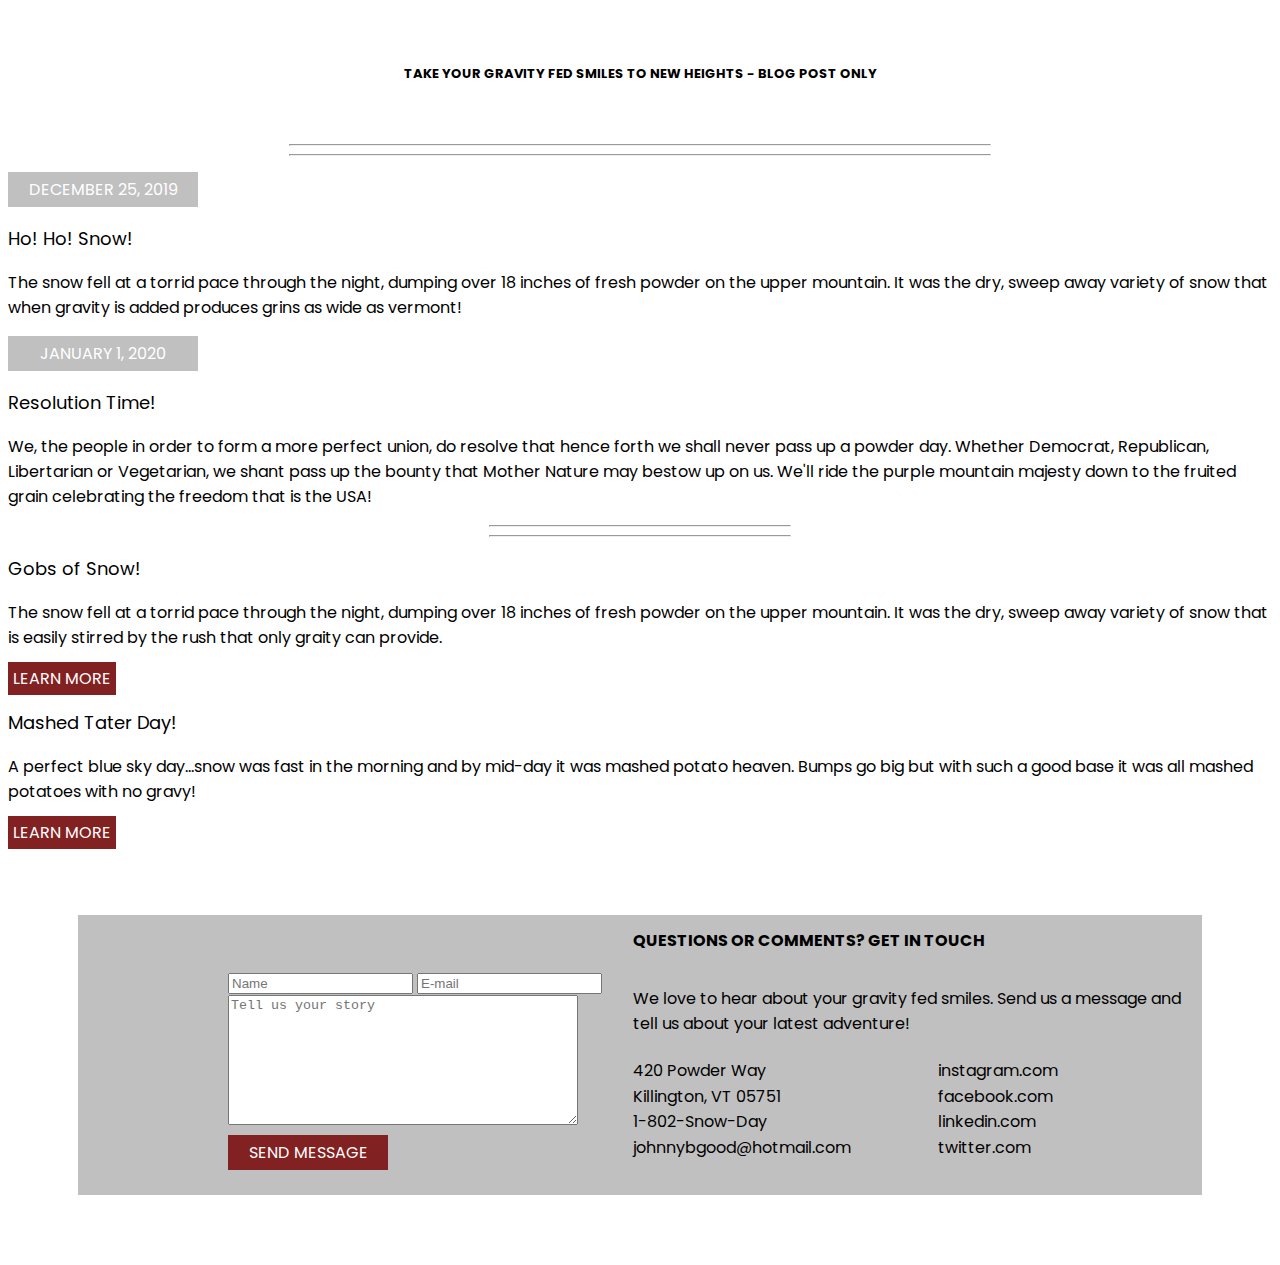
==== blog-post.html @ d65987ec "added links, additional corrections" ====
<!DOCTYPE html>
<html lang="en">

<link href="https://fonts.googleapis.com/css2?family=Poppins:wght@500&display=swap" rel="stylesheet">

<style>
    @import 'index.css';
</style>

<head>
    <meta charset="UTF-8">
    <meta name="viewport" content="width=<device-width>, initial-scale=1.0">
    <meta http-equiv="X-UA-Compatible" content="ie=edge">
    <title>Document</title>
</head>

<body>
    <div class="banner">
        <a class="title-header" href="./index.html">Ski the East!</a>
        <h2>Take your gravity fed smiles to new heights - blog post only<h2>
    </div>
    <hr class="large-hr">
    <hr class="large-hr">
  
    <div class="article-blog-container">
        <div class="blog-only">
            <p class="date-box">December 25, 2019</p>
            <p class="header">Ho! Ho! Snow!<p>
                    <p>The snow fell at a torrid pace through the night, dumping over 18 inches of
                        fresh powder on the upper mountain. It was the dry, sweep away variety of snow that when gravity
                        is added produces grins as wide as vermont!
                    </p>
                    <p class="date-box">January 1, 2020</p>
                    <p class="header">Resolution Time!<p>
                            <p>We, the people in order to form a more perfect union, do resolve that hence forth we
                                shall never pass up
                                a powder day. Whether Democrat, Republican, Libertarian or Vegetarian, we shant pass up
                                the bounty that
                                Mother Nature may bestow up on us. We'll ride the purple mountain majesty down to the
                                fruited grain
                                celebrating the freedom that is the USA!

                            </p>
                            <hr class="small-hr">
                            <hr class="small-hr">
                            <p class="header">Gobs of Snow!</p>
                            <p>The snow fell at a torrid pace through the night, dumping over 18 inches of
                                fresh powder on the upper mountain. It was the dry, sweep away variety of snow that is
                                easily stirred by
                                the rush that only graity can provide.
                            </p>
                            <a class="action-button" href="./learn-more.html">learn more</a>
                            <p class="header">Mashed Tater Day!</p>
                            <p>A perfect blue sky day...snow was fast in the morning and by mid-day it was mashed potato
                                heaven. Bumps
                                go big but with such a good base it was all mashed potatoes with no gravy!
                            </p>
                            <a class="action-button" href="./learn-more.html">learn more</a>
        </div>
    </div>

    <div id="contact-wrapper">
        <p id="contact-heading">Questions or Comments? Get in Touch</p>
        <form id="contact-form">
            <input type="text" id="contact-name" name="user_name" placeholder="Name">
            <input type="text" id="contact-email" name="user_email" placeholder="E-mail">
            <textarea id="msg" name="contact-message" placeholder="Tell us your story"></textarea>
        </form>
        <a id="send-message" class="action-button" href="www.sugarbush.com">send message</a>
        <p id="contact-intro">We love to hear about your gravity fed smiles. Send us a message and tell us about your
            latest adventure!</p>
        <div id="contact-address">
            <p>420 Powder Way</p>
            <p>Killington, VT 05751</p>
            <p>1-802-Snow-Day</p>
            <p>johnnybgood@hotmail.com</p>
        </div>
        <div id="contact-social">
            <p>instagram.com</p>
            <p>facebook.com</p>
            <p>linkedin.com</p>
            <p>twitter.com</p>
        </div>
    </div>

</html>
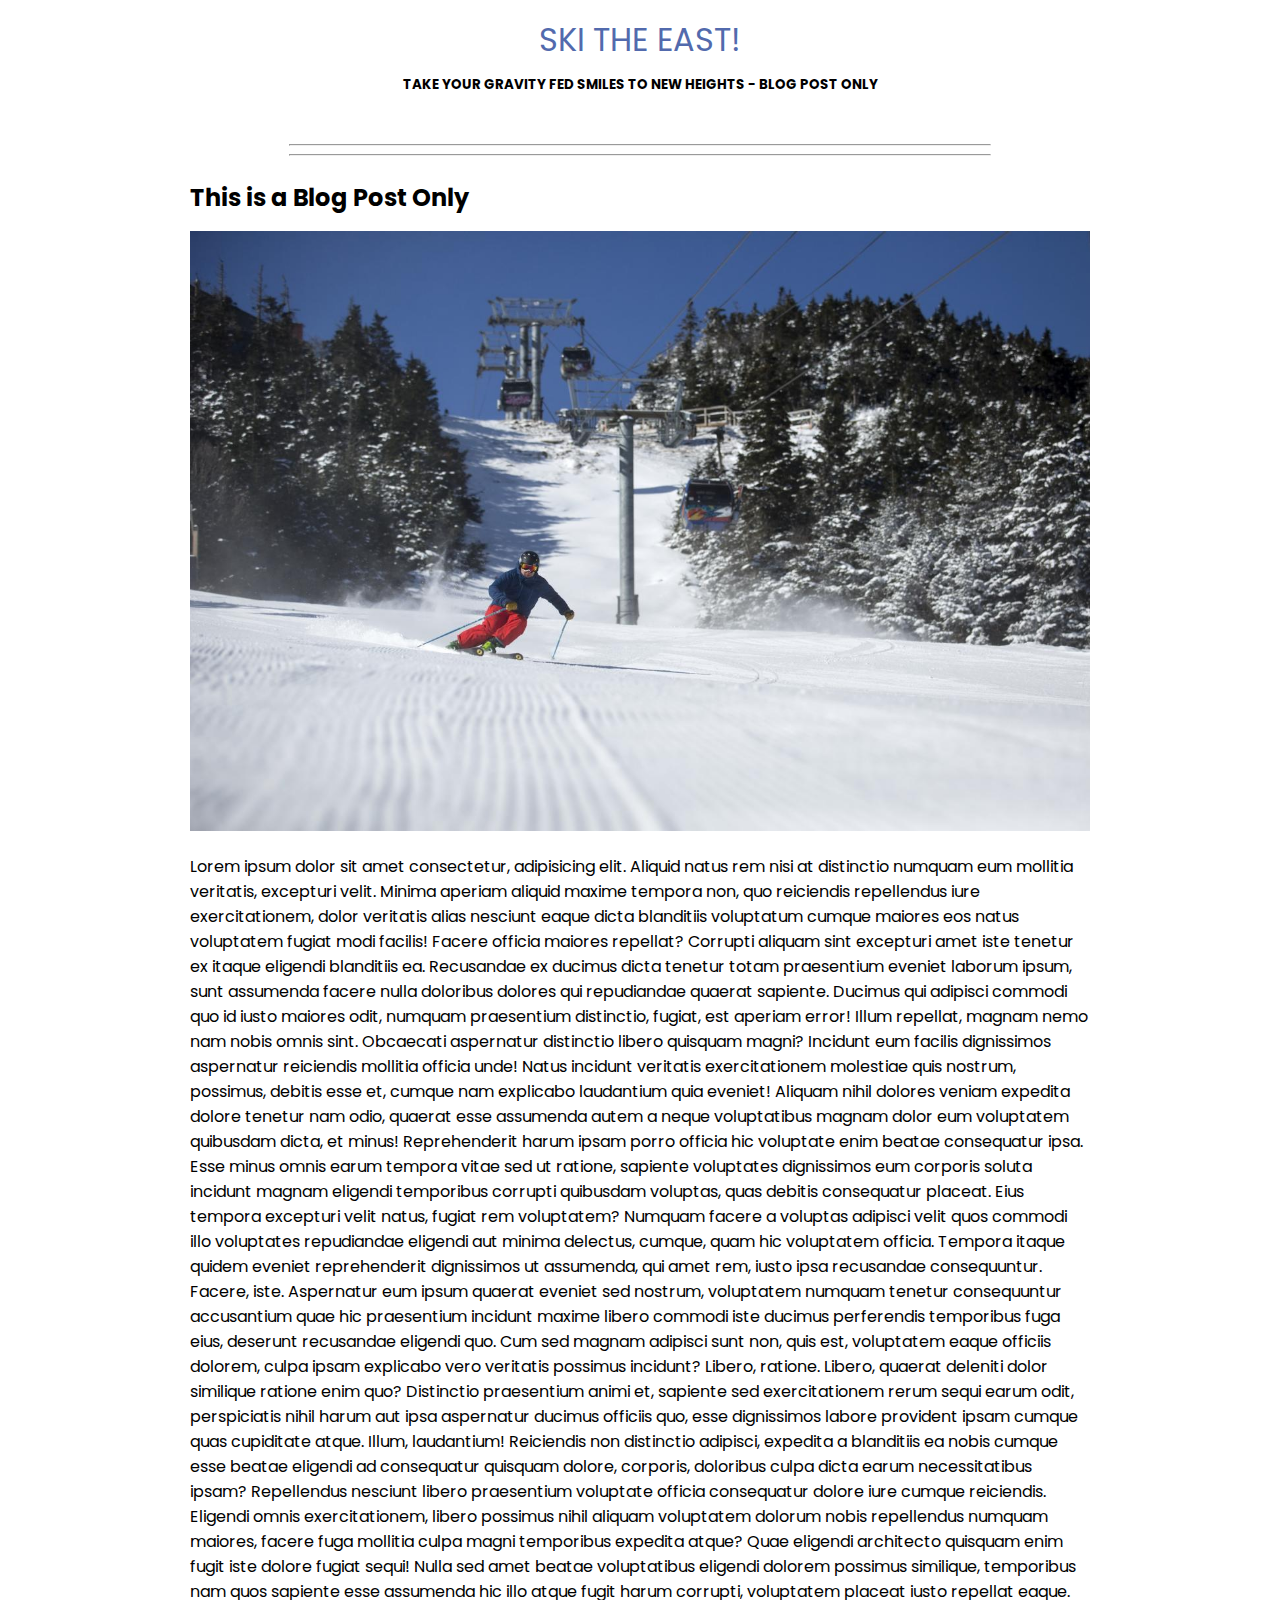
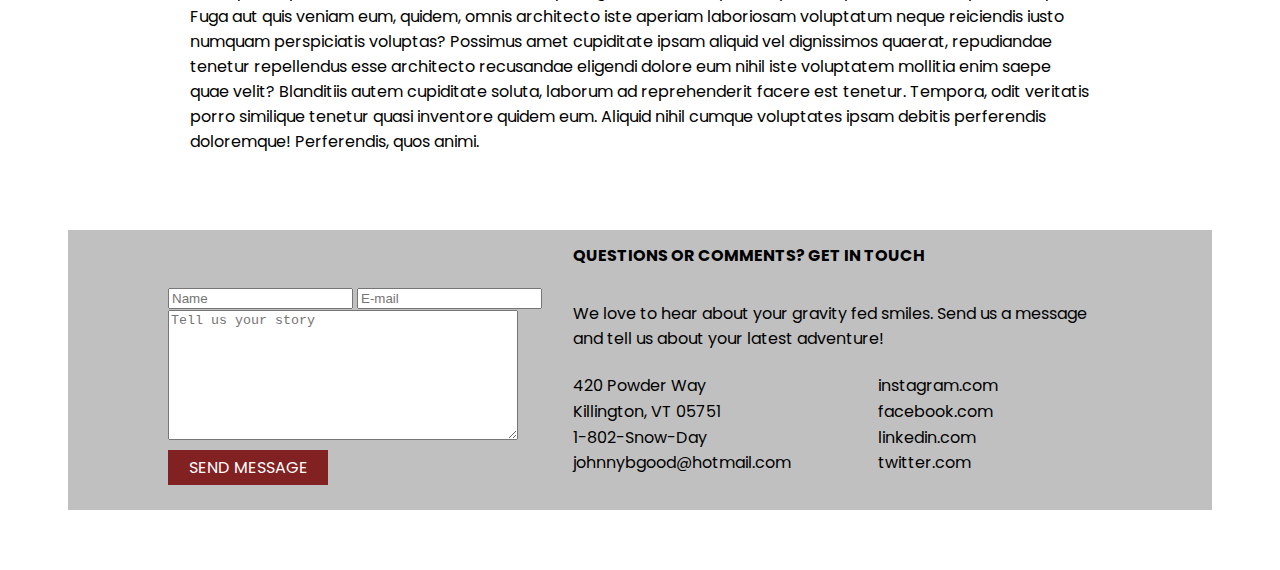
==== commit a0df1051: "fixed issues per testing" ====
--- a/blog-post.html
+++ b/blog-post.html
@@ -21,41 +21,54 @@
     </div>
     <hr class="large-hr">
     <hr class="large-hr">
-  
-    <div class="article-blog-container">
+
+    <div class="blog-container">
         <div class="blog-only">
-            <p class="date-box">December 25, 2019</p>
-            <p class="header">Ho! Ho! Snow!<p>
-                    <p>The snow fell at a torrid pace through the night, dumping over 18 inches of
-                        fresh powder on the upper mountain. It was the dry, sweep away variety of snow that when gravity
-                        is added produces grins as wide as vermont!
-                    </p>
-                    <p class="date-box">January 1, 2020</p>
-                    <p class="header">Resolution Time!<p>
-                            <p>We, the people in order to form a more perfect union, do resolve that hence forth we
-                                shall never pass up
-                                a powder day. Whether Democrat, Republican, Libertarian or Vegetarian, we shant pass up
-                                the bounty that
-                                Mother Nature may bestow up on us. We'll ride the purple mountain majesty down to the
-                                fruited grain
-                                celebrating the freedom that is the USA!
+            <h1 class="header">This is a Blog Post Only</h1>
+            <img class="large-image" src="./blueskyday.jpg" alt="Groomed Ski Slope">
 
-                            </p>
-                            <hr class="small-hr">
-                            <hr class="small-hr">
-                            <p class="header">Gobs of Snow!</p>
-                            <p>The snow fell at a torrid pace through the night, dumping over 18 inches of
-                                fresh powder on the upper mountain. It was the dry, sweep away variety of snow that is
-                                easily stirred by
-                                the rush that only graity can provide.
-                            </p>
-                            <a class="action-button" href="./learn-more.html">learn more</a>
-                            <p class="header">Mashed Tater Day!</p>
-                            <p>A perfect blue sky day...snow was fast in the morning and by mid-day it was mashed potato
-                                heaven. Bumps
-                                go big but with such a good base it was all mashed potatoes with no gravy!
-                            </p>
-                            <a class="action-button" href="./learn-more.html">learn more</a>
+            <p>Lorem ipsum dolor sit amet consectetur, adipisicing elit. Aliquid natus rem nisi at distinctio
+                numquam eum mollitia veritatis, excepturi velit. Minima aperiam aliquid maxime tempora non, quo
+                reiciendis repellendus iure exercitationem, dolor veritatis alias nesciunt eaque dicta
+                blanditiis voluptatum cumque maiores eos natus voluptatem fugiat modi facilis! Facere officia
+                maiores repellat? Corrupti aliquam sint excepturi amet iste tenetur ex itaque eligendi
+                blanditiis ea. Recusandae ex ducimus dicta tenetur totam praesentium eveniet laborum ipsum, sunt
+                assumenda facere nulla doloribus dolores qui repudiandae quaerat sapiente. Ducimus qui adipisci
+                commodi quo id iusto maiores odit, numquam praesentium distinctio, fugiat, est aperiam error!
+                Illum repellat, magnam nemo nam nobis omnis sint. Obcaecati aspernatur distinctio libero
+                quisquam magni? Incidunt eum facilis dignissimos aspernatur reiciendis mollitia officia unde!
+                Natus incidunt veritatis exercitationem molestiae quis nostrum, possimus, debitis esse et,
+                cumque nam explicabo laudantium quia eveniet! Aliquam nihil dolores veniam expedita dolore
+                tenetur nam odio, quaerat esse assumenda autem a neque voluptatibus magnam dolor eum voluptatem
+                quibusdam dicta, et minus! Reprehenderit harum ipsam porro officia hic voluptate enim beatae
+                consequatur ipsa. Esse minus omnis earum tempora vitae sed ut ratione, sapiente voluptates
+                dignissimos eum corporis soluta incidunt magnam eligendi temporibus corrupti quibusdam voluptas,
+                quas debitis consequatur placeat. Eius tempora excepturi velit natus, fugiat rem voluptatem?
+                Numquam facere a voluptas adipisci velit quos commodi illo voluptates repudiandae eligendi aut
+                minima delectus, cumque, quam hic voluptatem officia. Tempora itaque quidem eveniet
+                reprehenderit dignissimos ut assumenda, qui amet rem, iusto ipsa recusandae consequuntur.
+                Facere, iste. Aspernatur eum ipsum quaerat eveniet sed nostrum, voluptatem numquam tenetur
+                consequuntur accusantium quae hic praesentium incidunt maxime libero commodi iste ducimus
+                perferendis temporibus fuga eius, deserunt recusandae eligendi quo. Cum sed magnam adipisci sunt
+                non, quis est, voluptatem eaque officiis dolorem, culpa ipsam explicabo vero veritatis possimus
+                incidunt? Libero, ratione. Libero, quaerat deleniti dolor similique ratione enim quo? Distinctio
+                praesentium animi et, sapiente sed exercitationem rerum sequi earum odit, perspiciatis nihil
+                harum aut ipsa aspernatur ducimus officiis quo, esse dignissimos labore provident ipsam cumque
+                quas cupiditate atque. Illum, laudantium! Reiciendis non distinctio adipisci, expedita a
+                blanditiis ea nobis cumque esse beatae eligendi ad consequatur quisquam dolore, corporis,
+                doloribus culpa dicta earum necessitatibus ipsam? Repellendus nesciunt libero praesentium
+                voluptate officia consequatur dolore iure cumque reiciendis. Eligendi omnis exercitationem,
+                libero possimus nihil aliquam voluptatem dolorum nobis repellendus numquam maiores, facere fuga
+                mollitia culpa magni temporibus expedita atque? Quae eligendi architecto quisquam enim fugit
+                iste dolore fugiat sequi! Nulla sed amet beatae voluptatibus eligendi dolorem possimus
+                similique, temporibus nam quos sapiente esse assumenda hic illo atque fugit harum corrupti,
+                voluptatem placeat iusto repellat eaque. Fuga aut quis veniam eum, quidem, omnis architecto iste
+                aperiam laboriosam voluptatum neque reiciendis iusto numquam perspiciatis voluptas? Possimus
+                amet cupiditate ipsam aliquid vel dignissimos quaerat, repudiandae tenetur repellendus esse
+                architecto recusandae eligendi dolore eum nihil iste voluptatem mollitia enim saepe quae velit?
+                Blanditiis autem cupiditate soluta, laborum ad reprehenderit facere est tenetur. Tempora, odit
+                veritatis porro similique tenetur quasi inventore quidem eum. Aliquid nihil cumque voluptates
+                ipsam debitis perferendis doloremque! Perferendis, quos animi.</p>
         </div>
     </div>
 
